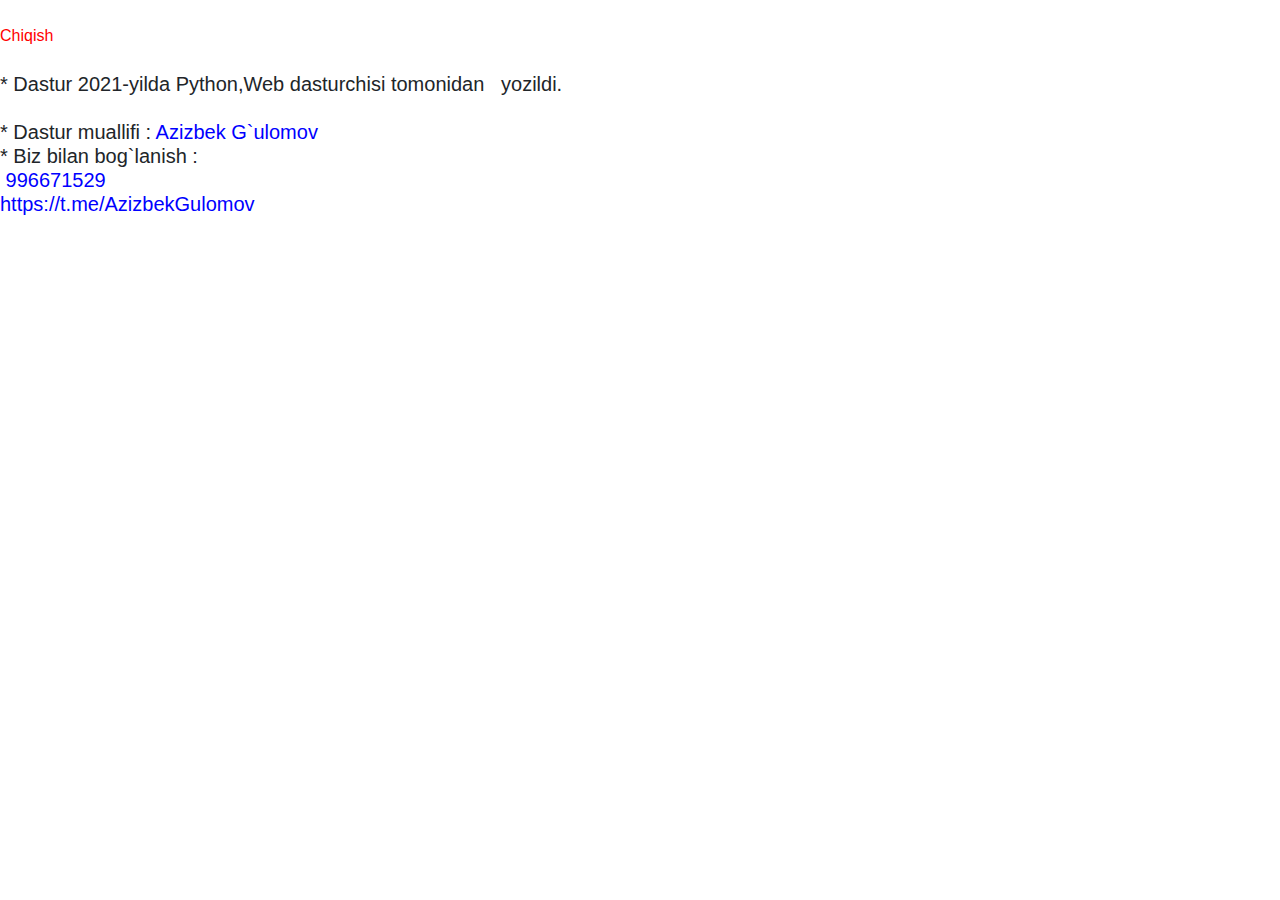
==== haqimizda.html @ e421bf73 "haqimizda yozildi" ====
<!doctype html>
<html lang="en">

<head>
    <title>Title</title>
    <!-- Required meta tags -->
    <meta charset="utf-8">
    <meta name="viewport" content="width=device-width, initial-scale=1, shrink-to-fit=no">

    <!-- Bootstrap CSS -->
    <link rel="stylesheet" href="https://stackpath.bootstrapcdn.com/bootstrap/4.3.1/css/bootstrap.min.css"
        integrity="sha384-ggOyR0iXCbMQv3Xipma34MD+dH/1fQ784/j6cY/iJTQUOhcWr7x9JvoRxT2MZw1T" crossorigin="anonymous">
</head>

<body>
<br>
    <a style="color: red;" href="./index.html">Chiqish</a>
<br><br>
    <h5>* Dastur 2021-yilda Python,Web dasturchisi tomonidan &nbsp;&nbsp;yozildi.

        <br><br>* Dastur muallifi : <span style="color: blue;"> Azizbek G`ulomov</span>
        <br>* Biz bilan bog`lanish : <span style="color: blue;"><br><i class="fa fa-phone"></i>&nbsp;996671529
            <br><i class="fa fa-telegram"></i>https://t.me/AzizbekGulomov

            <!-- Optional JavaScript -->
            <!-- jQuery first, then Popper.js, then Bootstrap JS -->
            <script src="https://code.jquery.com/jquery-3.3.1.slim.min.js"
                integrity="sha384-q8i/X+965DzO0rT7abK41JStQIAqVgRVzpbzo5smXKp4YfRvH+8abtTE1Pi6jizo"
                crossorigin="anonymous"></script>
            <script src="https://cdnjs.cloudflare.com/ajax/libs/popper.js/1.14.7/umd/popper.min.js"
                integrity="sha384-UO2eT0CpHqdSJQ6hJty5KVphtPhzWj9WO1clHTMGa3JDZwrnQq4sF86dIHNDz0W1"
                crossorigin="anonymous"></script>
            <script src="https://stackpath.bootstrapcdn.com/bootstrap/4.3.1/js/bootstrap.min.js"
                integrity="sha384-JjSmVgyd0p3pXB1rRibZUAYoIIy6OrQ6VrjIEaFf/nJGzIxFDsf4x0xIM+B07jRM"
                crossorigin="anonymous"></script>
</body>

</html>
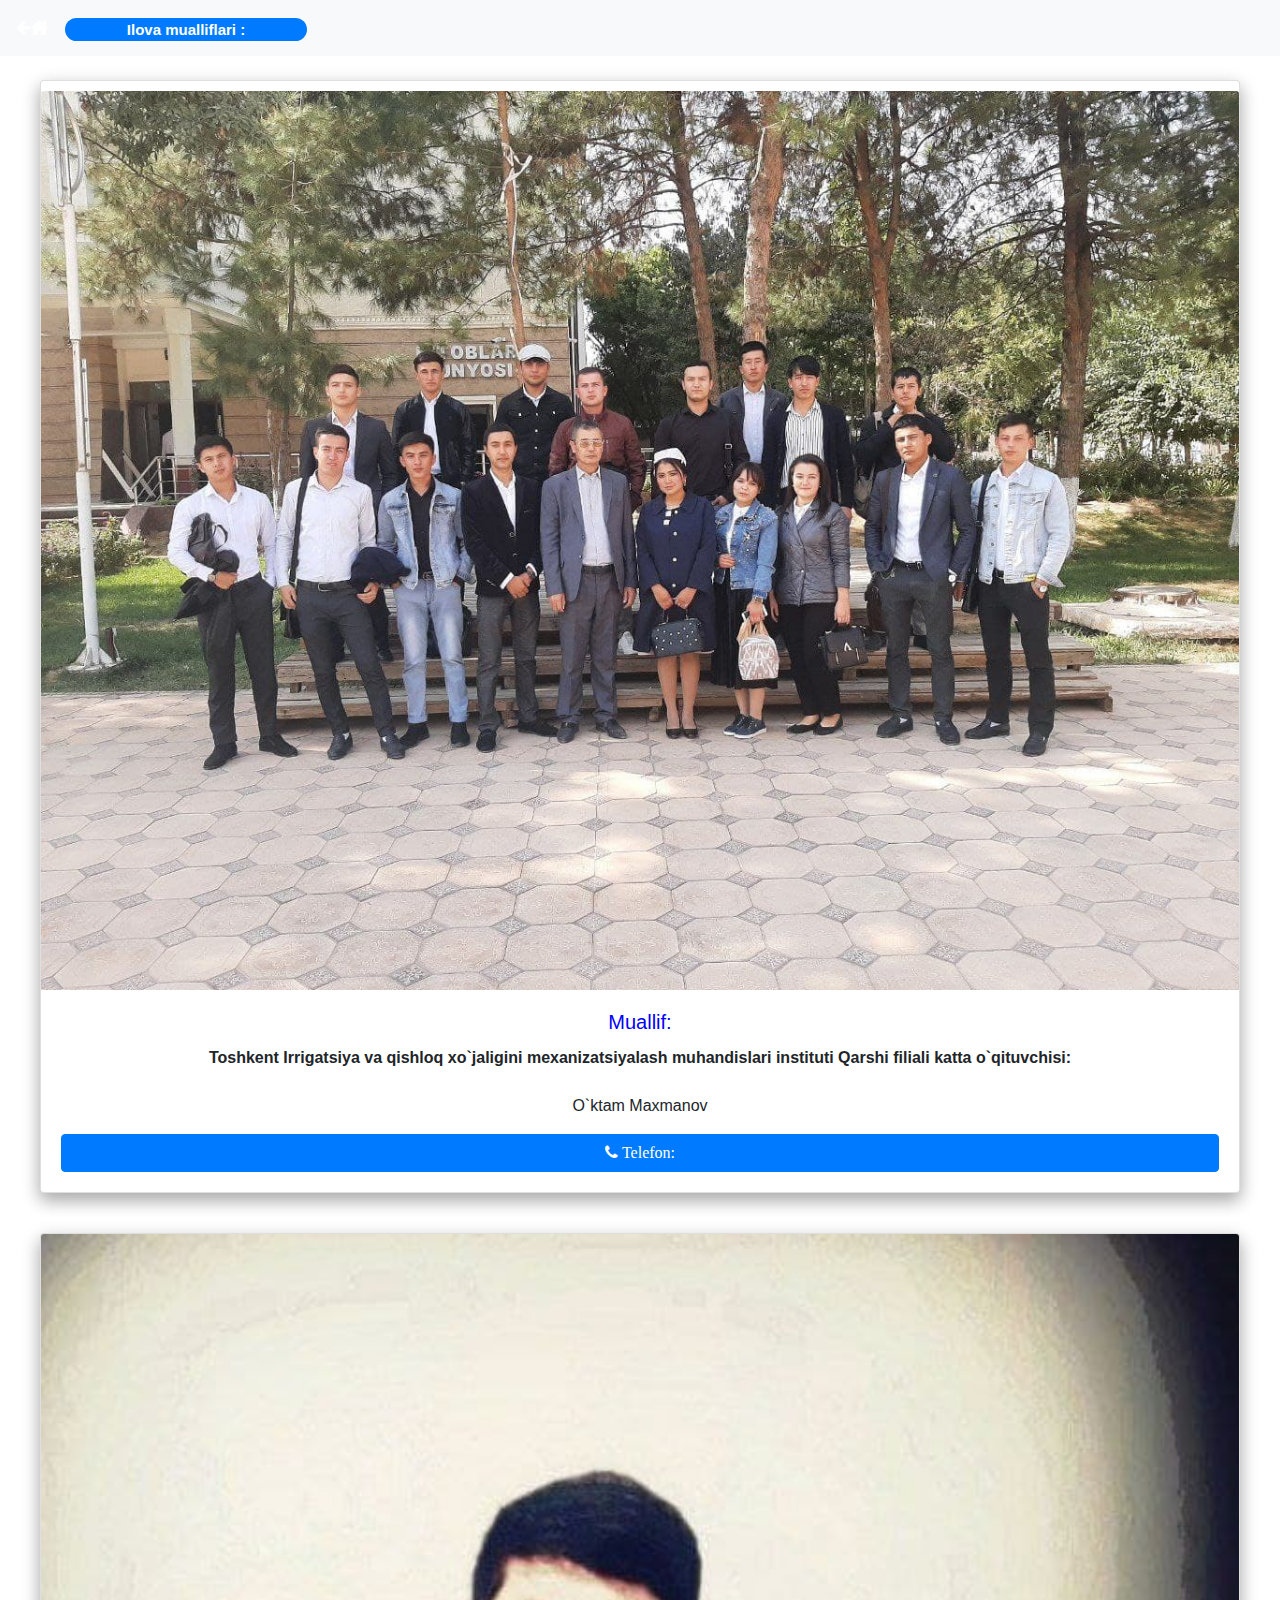
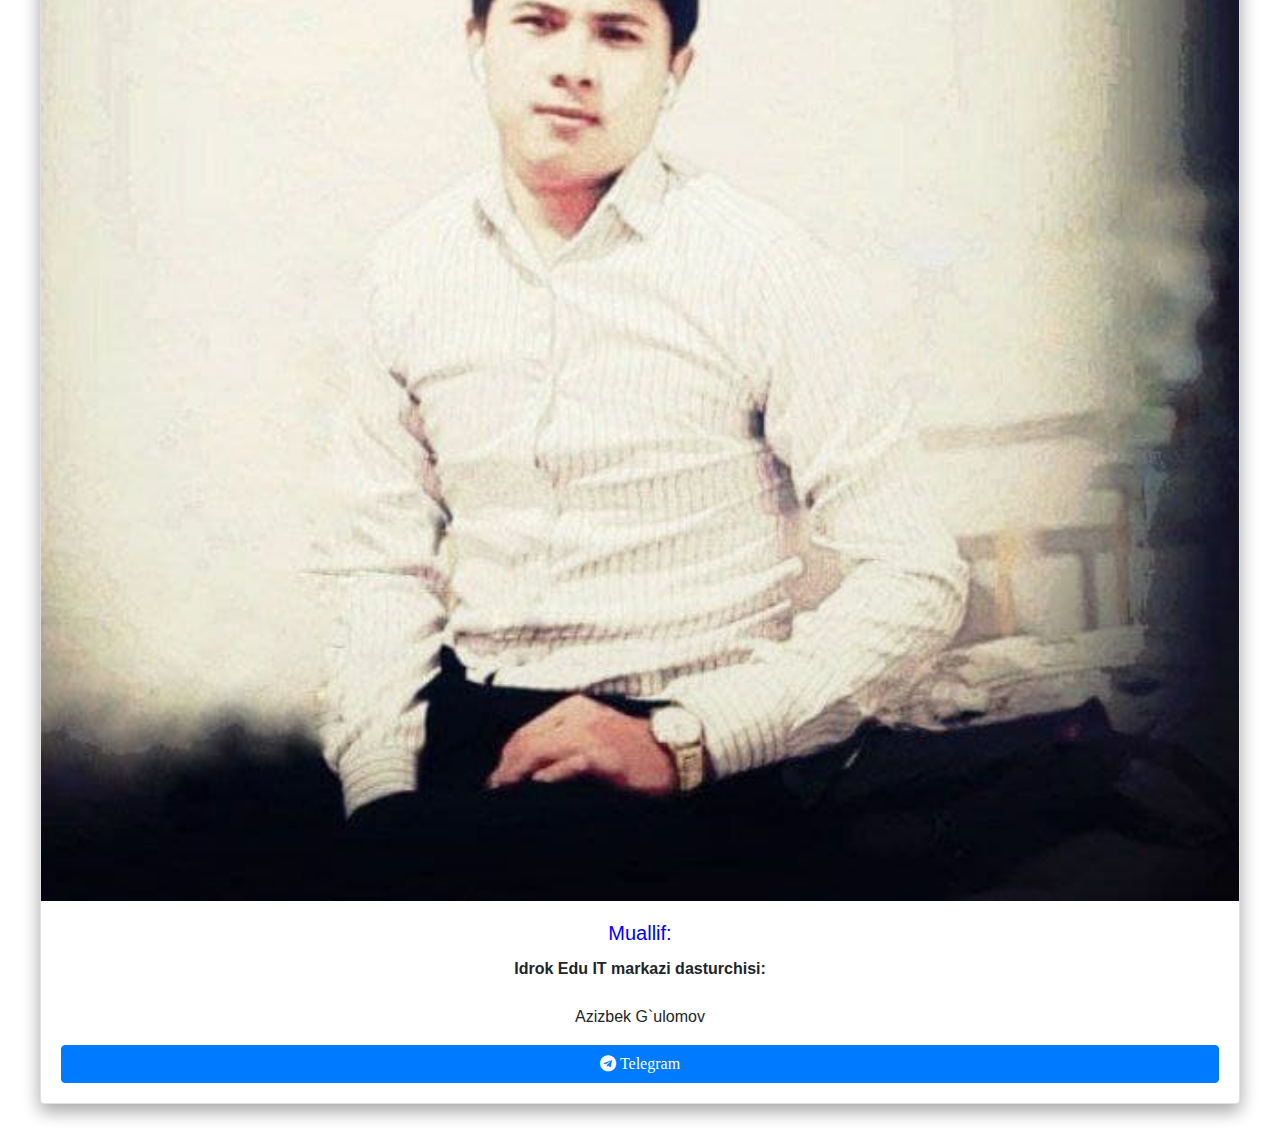
==== commit 088d370f: "biz haqimizda yuklanmoqda" ====
--- a/haqimizda.html
+++ b/haqimizda.html
@@ -1,38 +1,99 @@
-<!doctype html>
+<!DOCTYPE html>
 <html lang="en">
 
 <head>
-    <title>Title</title>
-    <!-- Required meta tags -->
-    <meta charset="utf-8">
-    <meta name="viewport" content="width=device-width, initial-scale=1, shrink-to-fit=no">
+    <meta charset="UTF-8">
+    <meta http-equiv="X-UA-Compatible" content="IE=edge">
+    <meta name="viewport" content="width=device-width, initial-scale=1.0">
+    <link rel="stylesheet" href="../assets/font-awesome-4.7.0/css/font-awesome.min.css">
+    <link rel="stylesheet" href="https://maxcdn.bootstrapcdn.com/bootstrap/4.0.0/css/bootstrap.min.css"
+        integrity="sha384-Gn5384xqQ1aoWXA+058RXPxPg6fy4IWvTNh0E263XmFcJlSAwiGgFAW/dAiS6JXm" crossorigin="anonymous">
+    <link rel="stylesheet" href="https://stackpath.bootstrapcdn.com/bootstrap/4.3.1/css/bootstrap.min.css">
 
-    <!-- Bootstrap CSS -->
-    <link rel="stylesheet" href="https://stackpath.bootstrapcdn.com/bootstrap/4.3.1/css/bootstrap.min.css"
-        integrity="sha384-ggOyR0iXCbMQv3Xipma34MD+dH/1fQ784/j6cY/iJTQUOhcWr7x9JvoRxT2MZw1T" crossorigin="anonymous">
+    <link rel="stylesheet" href="https://maxcdn.bootstrapcdn.com/font-awesome/4.7.0/css/font-awesome.min.css">
+    <title>Document</title>
 </head>
+<style>
+    .dropdown {
+        padding: 3px;
+        box-shadow: 0 8px 16px 0 rgba(0, 0, 0, 0.2), 0 6px 20px 0 rgba(0, 0, 0, 0.19);
+
+    }
+
+    .dropdown-item {
+        box-shadow: 0 8px 16px 0 rgba(0, 0, 0, 0.2), 0 6px 20px 0 rgba(0, 0, 0, 0.19);
+        margin: 3px;
+    }
+</style>
 
 <body>
-<br>
-    <a style="color: red;" href="./index.html">Chiqish</a>
-<br><br>
-    <h5>* Dastur 2021-yilda Python,Web dasturchisi tomonidan &nbsp;&nbsp;yozildi.
 
-        <br><br>* Dastur muallifi : <span style="color: blue;"> Azizbek G`ulomov</span>
-        <br>* Biz bilan bog`lanish : <span style="color: blue;"><br><i class="fa fa-phone"></i>&nbsp;996671529
-            <br><i class="fa fa-telegram"></i>https://t.me/AzizbekGulomov
 
-            <!-- Optional JavaScript -->
-            <!-- jQuery first, then Popper.js, then Bootstrap JS -->
-            <script src="https://code.jquery.com/jquery-3.3.1.slim.min.js"
-                integrity="sha384-q8i/X+965DzO0rT7abK41JStQIAqVgRVzpbzo5smXKp4YfRvH+8abtTE1Pi6jizo"
-                crossorigin="anonymous"></script>
-            <script src="https://cdnjs.cloudflare.com/ajax/libs/popper.js/1.14.7/umd/popper.min.js"
-                integrity="sha384-UO2eT0CpHqdSJQ6hJty5KVphtPhzWj9WO1clHTMGa3JDZwrnQq4sF86dIHNDz0W1"
-                crossorigin="anonymous"></script>
-            <script src="https://stackpath.bootstrapcdn.com/bootstrap/4.3.1/js/bootstrap.min.js"
-                integrity="sha384-JjSmVgyd0p3pXB1rRibZUAYoIIy6OrQ6VrjIEaFf/nJGzIxFDsf4x0xIM+B07jRM"
-                crossorigin="anonymous"></script>
+    <nav style="background-image: url(./bluu.png);" class="navbar fixed-top navbar-expand-lg navbar-light bg-light">
+        <a href="./index.html"><i style="color: white;" class="fa fa-arrow-left"></i></a>
+        <a class="navbar-brand" href="./../../index.html">
+            <i style="color: white;" class="fa fa-home" aria-hidden="true"></i>
+        </a>
+        <a style="text-align: center;" class="navbar-brand" href="#">
+            <div class="badge badge-primary text-wrap" style="width: 242px; border-radius: 30px;">
+                Ilova mualliflari :
+            </div>
+
+
+    </nav>
+
+
+
+    <br>
+
+
+    <div class="card"
+        style="width: center;margin: 40px;box-shadow:  0 8px 16px 0 rgba(0,0,0,0.2), 0 6px 20px 0 rgba(0,0,0,0.19);"><a
+            href="./index.html"></a>
+        <img class="card-img-top" src="./maxmanov.jpg" alt="Card image cap">
+        <div class="card-body">
+            <h5 style="text-align: center;" class="card-title"><span style="color: blue;">Muallif:</span>
+            </h5>
+            <p style="text-align: center;" class="card-text"><b>Toshkent Irrigatsiya va qishloq xo`jaligini
+                    mexanizatsiyalash muhandislari instituti Qarshi filiali katta o`qituvchisi:</b> <br><br>O`ktam
+                Maxmanov</p>
+            <a href="tel:+998945225564" style="width: 100%;" class="btn btn-primary"><i class="fa fa-phone"
+                    aria-hidden="true">
+                    Telefon:</a></i>
+
+        </div>
+
+    </div>
+    </div>
+
+
+    <div class="card"
+        style="width: center;margin: 40px;box-shadow:  0 8px 16px 0 rgba(0,0,0,0.2), 0 6px 20px 0 rgba(0,0,0,0.19);"><a
+            href="./index.html"></a>
+        <img class="card-img-top" src="./foto_krasafchik.jpg" alt="Card image cap">
+        <div class="card-body">
+            <h5 style="text-align: center;" class="card-title"><span style="color: blue;">Muallif:</span>
+            </h5>
+            <p style="text-align: center;" class="card-text"><b>Idrok Edu IT markazi dasturchisi:</b><br> <br> Azizbek
+                G`ulomov</p>
+            <a href="https://t.me/AzizbekGulomov" style="width: 100%;" class="btn btn-primary"><i class="fa fa-telegram"
+                    aria-hidden="true">
+                    Telegram</a></i>
+
+        </div>
+
+    </div>
+    </div>
+
+    <script src="https://code.jquery.com/jquery-3.2.1.slim.min.js"
+        integrity="sha384-KJ3o2DKtIkvYIK3UENzmM7KCkRr/rE9/Qpg6aAZGJwFDMVNA/GpGFF93hXpG5KkN"
+        crossorigin="anonymous"></script>
+    <script src="https://cdnjs.cloudflare.com/ajax/libs/popper.js/1.12.9/umd/popper.min.js"
+        integrity="sha384-ApNbgh9B+Y1QKtv3Rn7W3mgPxhU9K/ScQsAP7hUibX39j7fakFPskvXusvfa0b4Q"
+        crossorigin="anonymous"></script>
+    <script src="https://maxcdn.bootstrapcdn.com/bootstrap/4.0.0/js/bootstrap.min.js"
+        integrity="sha384-JZR6Spejh4U02d8jOt6vLEHfe/JQGiRRSQQxSfFWpi1MquVdAyjUar5+76PVCmYl"
+        crossorigin="anonymous"></script>
 </body>
 
 </html>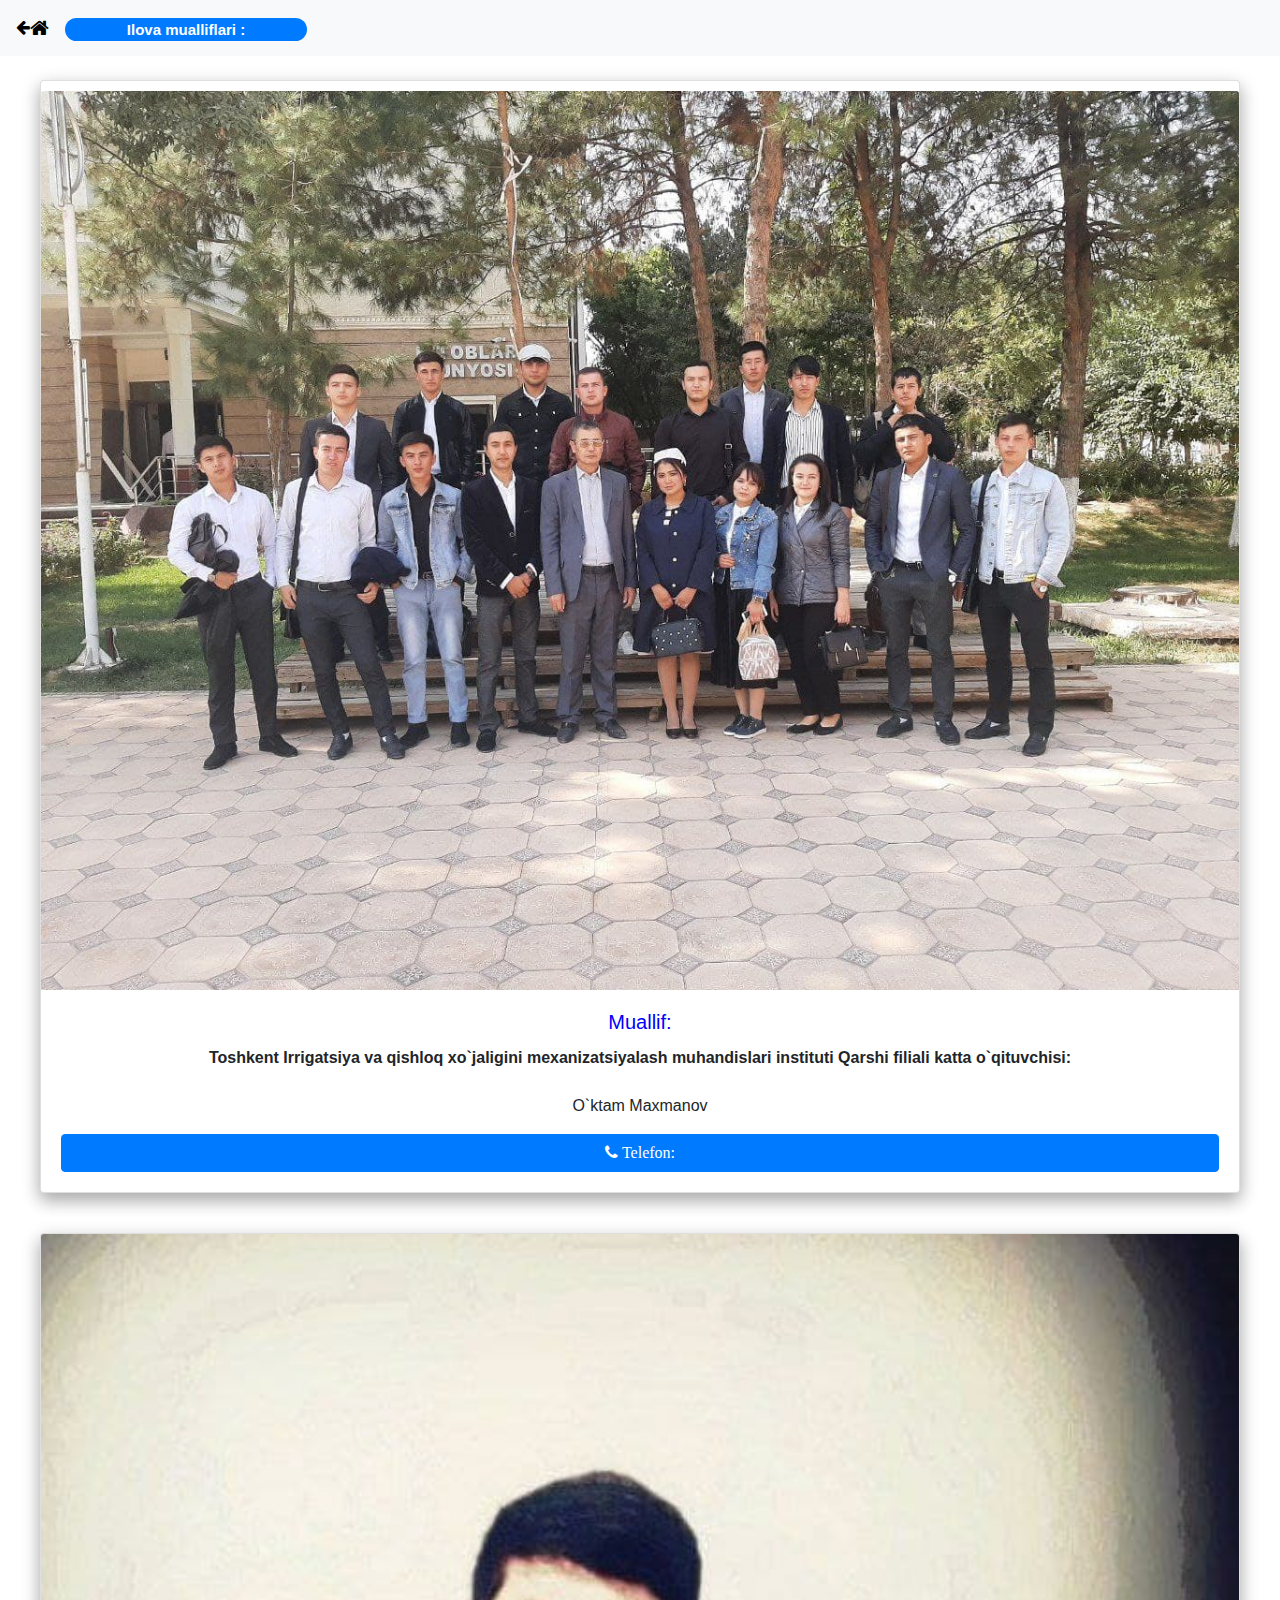
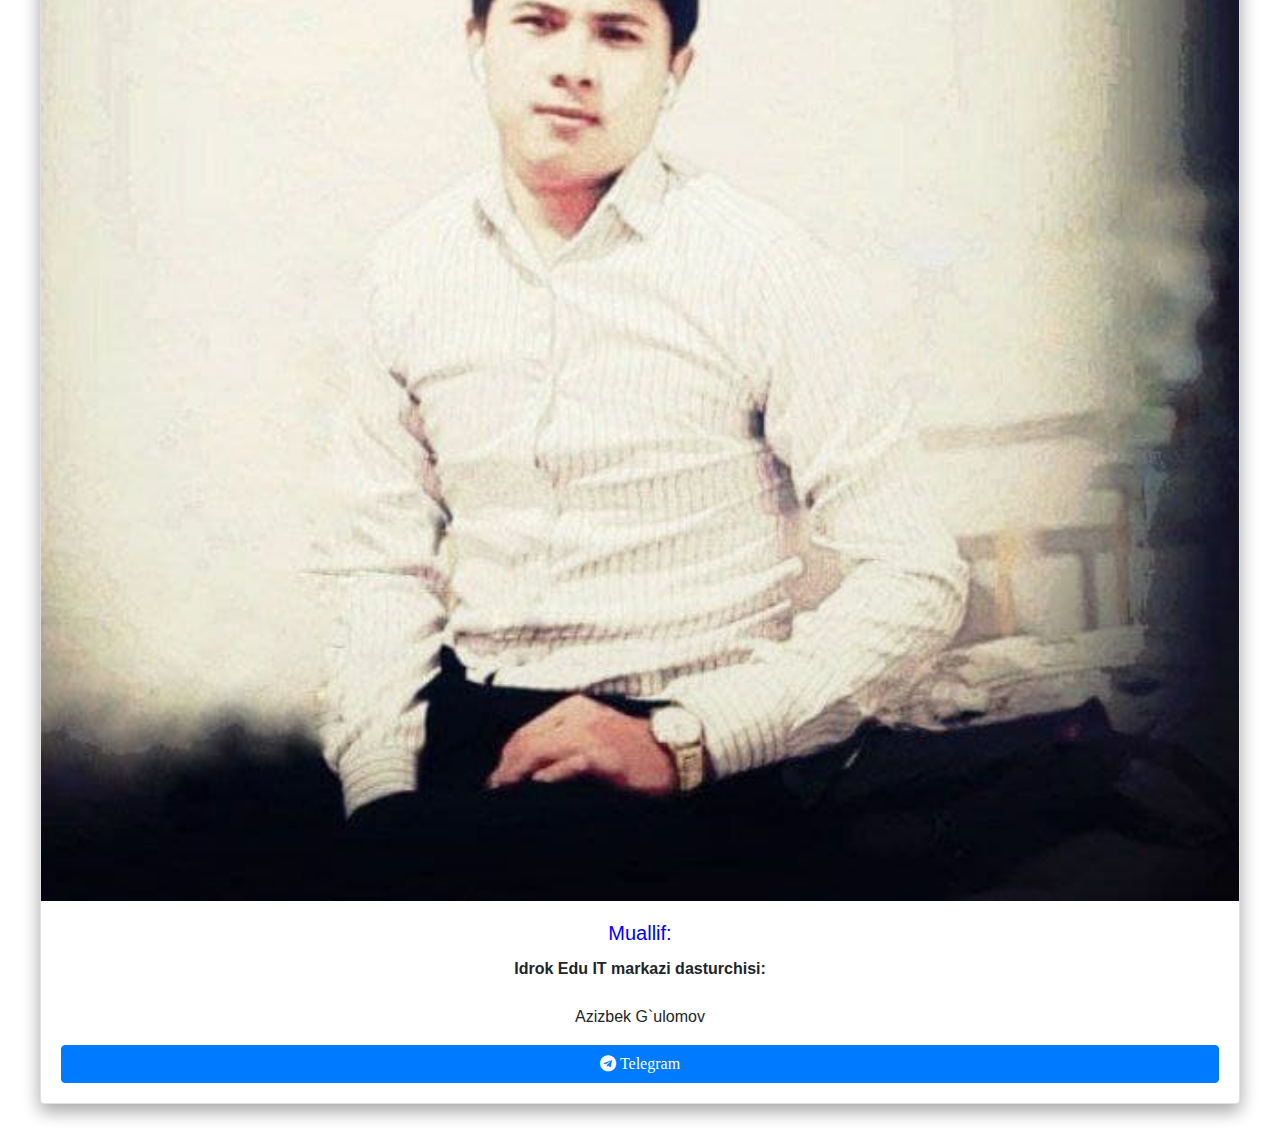
==== commit e29cc1c9: "Nazariy mexanika boshlandi" ====
--- a/haqimizda.html
+++ b/haqimizda.html
@@ -30,9 +30,9 @@
 
 
     <nav style="background-image: url(./bluu.png);" class="navbar fixed-top navbar-expand-lg navbar-light bg-light">
-        <a href="./index.html"><i style="color: white;" class="fa fa-arrow-left"></i></a>
+        <a href="./index.html"><i style="color: black;" class="fa fa-arrow-left"></i></a>
         <a class="navbar-brand" href="./../../index.html">
-            <i style="color: white;" class="fa fa-home" aria-hidden="true"></i>
+            <i style="color: black;" class="fa fa-home" aria-hidden="true"></i>
         </a>
         <a style="text-align: center;" class="navbar-brand" href="#">
             <div class="badge badge-primary text-wrap" style="width: 242px; border-radius: 30px;">
